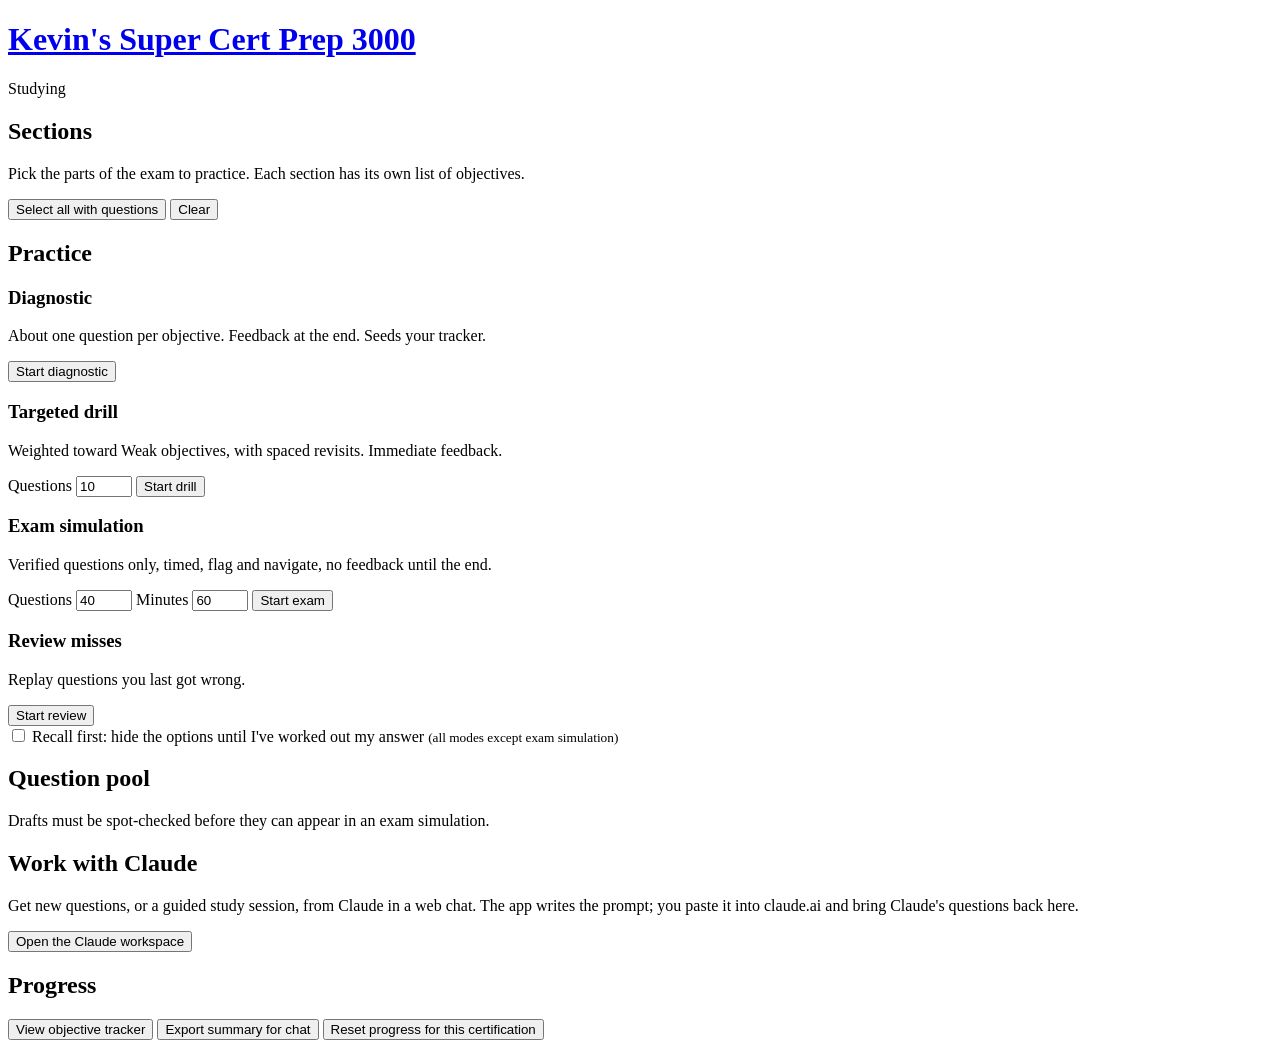
==== src/certprep/static/index.html @ 13b80c9e "v2 P4: prompt builder for Claude chat and in-app import - prompts.py: question-generation prompt (ro" ====
<!doctype html>
<html lang="en">
<head>
<meta charset="utf-8">
<meta name="viewport" content="width=device-width, initial-scale=1">
<meta name="csrf-token" content="__CSRF_TOKEN__">
<title>Kevin's Super Cert Prep 3000</title>
<link rel="stylesheet" href="/static/style.css">
</head>
<body>
<header>
  <h1><a href="#" id="home-link">Kevin's Super Cert Prep 3000</a></h1>
  <div class="cert-pick">
    <label for="cert-select" class="muted">Studying</label>
    <select id="cert-select" hidden></select>
    <span id="cert-name" class="badge"></span>
  </div>
</header>

<main>
  <!-- Home -->
  <section id="v-home" class="view" aria-labelledby="home-h">
    <h2 id="home-h">Sections</h2>
    <p class="muted">Pick the parts of the exam to practice. Each section has its own list of objectives.</p>
    <div id="section-list" class="section-list" role="group" aria-label="Sections"></div>
    <p id="section-empty" class="muted"></p>
    <div class="row">
      <button type="button" class="secondary small" id="sel-all">Select all with questions</button>
      <button type="button" class="secondary small" id="sel-none">Clear</button>
    </div>

    <h2>Practice</h2>
    <div class="modes">
      <div class="mode">
        <h3>Diagnostic</h3>
        <p class="muted">About one question per objective. Feedback at the end. Seeds your tracker.</p>
        <button type="button" data-mode="diagnostic">Start diagnostic</button>
      </div>
      <div class="mode">
        <h3>Targeted drill</h3>
        <p class="muted">Weighted toward Weak objectives, with spaced revisits. Immediate feedback.</p>
        <label>Questions <input id="drill-count" type="number" min="1" max="200" value="10"></label>
        <button type="button" data-mode="drill">Start drill</button>
      </div>
      <div class="mode">
        <h3>Exam simulation</h3>
        <p class="muted">Verified questions only, timed, flag and navigate, no feedback until the end.
          <span id="exam-note"></span></p>
        <label>Questions <input id="exam-count" type="number" min="1" max="200" value="40"></label>
        <label>Minutes <input id="exam-minutes" type="number" min="5" max="300" value="60"></label>
        <button type="button" data-mode="exam">Start exam</button>
      </div>
      <div class="mode">
        <h3>Review misses</h3>
        <p class="muted">Replay questions you last got wrong.</p>
        <button type="button" data-mode="review">Start review</button>
      </div>
    </div>
    <label class="recall-pref"><input type="checkbox" id="recall-first">
      <span>Recall first: hide the options until I've worked out my answer <small class="muted">(all modes except exam simulation)</small></span></label>
    <p id="home-msg" class="msg" aria-live="polite"></p>

    <h2>Question pool</h2>
    <p class="muted">Drafts must be spot-checked before they can appear in an exam simulation.</p>
    <div id="pool-actions" class="pool-actions"></div>

    <h2>Work with Claude</h2>
    <p class="muted">Get new questions, or a guided study session, from Claude in a web chat. The app writes the
      prompt; you paste it into claude.ai and bring Claude's questions back here.</p>
    <div class="row"><button type="button" id="claude-btn">Open the Claude workspace</button></div>

    <h2>Progress</h2>
    <div class="row">
      <button type="button" id="progress-btn">View objective tracker</button>
      <button type="button" id="export-btn" class="secondary">Export summary for chat</button>
      <button type="button" id="reset-btn" class="secondary danger">Reset progress for this certification</button>
    </div>
    <div id="export-box" hidden>
      <label for="export-text">Copy this into the chat:</label>
      <textarea id="export-text" rows="8" readonly></textarea>
      <button type="button" id="copy-btn" class="secondary small">Copy</button>
    </div>
  </section>

  <!-- Session -->
  <section id="v-session" class="view" hidden aria-labelledby="s-progress">
    <div class="session-head">
      <span id="s-mode" class="badge"></span>
      <span id="s-progress" class="muted"></span>
      <span id="s-timer" class="timer" aria-live="off"></span>
    </div>
    <nav id="s-nav" class="navigator" aria-label="Question navigator" hidden></nav>
    <p id="s-meta"></p>
    <p id="s-stem" class="stem"></p>
    <pre id="s-exhibit" class="exhibit" hidden></pre>
    <div id="s-recall" class="recall-box" hidden>
      <label for="s-recall-note">Your answer before seeing the options <small class="muted">(stays in this browser; never sent or saved)</small></label>
      <textarea id="s-recall-note" rows="2"></textarea>
      <div class="row">
        <button type="button" id="s-reveal">Show options</button>
        <span class="muted">Ctrl+Enter also shows them.</span>
      </div>
    </div>
    <p id="s-recall-shown" class="recall-note" hidden></p>
    <form id="s-form">
      <fieldset>
        <legend id="s-legend" class="sr-only">Options</legend>
        <div id="s-options"></div>
      </fieldset>
      <fieldset class="confidence">
        <legend>Confidence</legend>
        <label><input type="radio" name="conf" value="guess"> Guess</label>
        <label><input type="radio" name="conf" value="unsure" checked> Unsure</label>
        <label><input type="radio" name="conf" value="sure"> Sure</label>
      </fieldset>
      <div class="row">
        <button type="button" id="s-prev" class="secondary" hidden>Previous</button>
        <button type="submit" id="s-submit">Submit</button>
        <button type="button" id="s-next" hidden>Next</button>
        <label id="s-flag-wrap" hidden><input type="checkbox" id="s-flag"> Flag for review</label>
        <button type="button" id="s-finish" class="secondary">Finish</button>
      </div>
    </form>
    <div id="s-feedback" hidden aria-live="polite"></div>
  </section>

  <!-- Report -->
  <section id="v-report" class="view" hidden aria-labelledby="r-h">
    <h2 id="r-h">Results</h2>
    <p id="r-score" class="score"></p>
    <p id="r-note" class="muted"></p>
    <h3>By domain</h3>
    <table id="r-domains"></table>
    <h3>By objective</h3>
    <table id="r-objectives"></table>
    <h3>Questions</h3>
    <div id="r-items"></div>
    <button type="button" class="back-btn">Back to home</button>
  </section>

  <!-- Draft review queue -->
  <section id="v-queue" class="view" hidden aria-labelledby="q-h">
    <h2 id="q-h">Review drafts</h2>
    <p id="q-progress" class="muted"></p>
    <div id="q-card"></div>
    <button type="button" class="back-btn secondary">Back to home</button>
  </section>

  <!-- Work with Claude: prompts and imports -->
  <section id="v-claude" class="view" hidden aria-labelledby="c-h">
    <h2 id="c-h">Work with Claude</h2>
    <ol class="steps">
      <li>Choose the objectives you want questions on, or want to study.</li>
      <li>Build a prompt and copy it.</li>
      <li>Open a new chat at <strong>claude.ai</strong> and paste the prompt.</li>
      <li>For questions: copy Claude's whole reply (or download the file it gives you) and import it below.</li>
    </ol>

    <h3>1. Choose objectives</h3>
    <div class="row">
      <button type="button" class="secondary small" id="pick-gaps">Fewer than 2 questions (<span id="gap-count">0</span>)</button>
      <button type="button" class="secondary small" id="pick-weak">My weak objectives (<span id="weak-count">0</span>)</button>
      <button type="button" class="secondary small" id="pick-clear">Clear choices</button>
    </div>
    <div class="row">
      <label for="obj-section">Browse a section</label>
      <select id="obj-section"></select>
    </div>
    <div id="obj-list" class="obj-list" role="group" aria-label="Objectives"></div>
    <p id="obj-picked" class="muted" aria-live="polite"></p>

    <h3>2. Build a prompt</h3>
    <div class="row">
      <label for="per-objective">Questions per objective</label>
      <select id="per-objective"><option>1</option><option>2</option><option>3</option></select>
      <button type="button" id="build-questions">Build question prompt</button>
      <button type="button" id="build-study" class="secondary">Build study-session prompt</button>
    </div>
    <p id="claude-msg" class="msg" aria-live="polite"></p>
    <div id="prompt-box" hidden></div>

    <h3>3. Import Claude's questions</h3>
    <p class="muted">Paste Claude's whole reply, or choose the .json file it gave you. Questions that pass the
      checks are added as drafts; any others come back with the reasons and a prompt that asks Claude to fix them.</p>
    <label for="import-text" class="sr-only">Claude's reply</label>
    <textarea id="import-text" rows="8" placeholder="Paste Claude's reply here"></textarea>
    <div class="row">
      <label for="import-file" class="muted">or choose a file</label>
      <input type="file" id="import-file" accept=".json,.txt,application/json,text/plain">
      <button type="button" id="import-btn">Import</button>
    </div>
    <div id="import-result" aria-live="polite"></div>
    <button type="button" class="back-btn secondary">Back to home</button>
  </section>

  <!-- Tracker -->
  <section id="v-progress" class="view" hidden aria-labelledby="p-h">
    <h2 id="p-h">Objective tracker</h2>
    <p id="p-summary" class="muted"></p>
    <div class="table-wrap"><table id="p-table"></table></div>
    <h3>Possibly too easy</h3>
    <p class="muted">Questions you answered correctly and marked Sure in each of your last three sessions with them.
      Keep the ones that still make you think; retire the ones you can answer without engaging.</p>
    <div id="p-easy"></div>
    <button type="button" class="back-btn">Back to home</button>
  </section>
</main>

<script src="/static/app.js"></script>
</body>
</html>
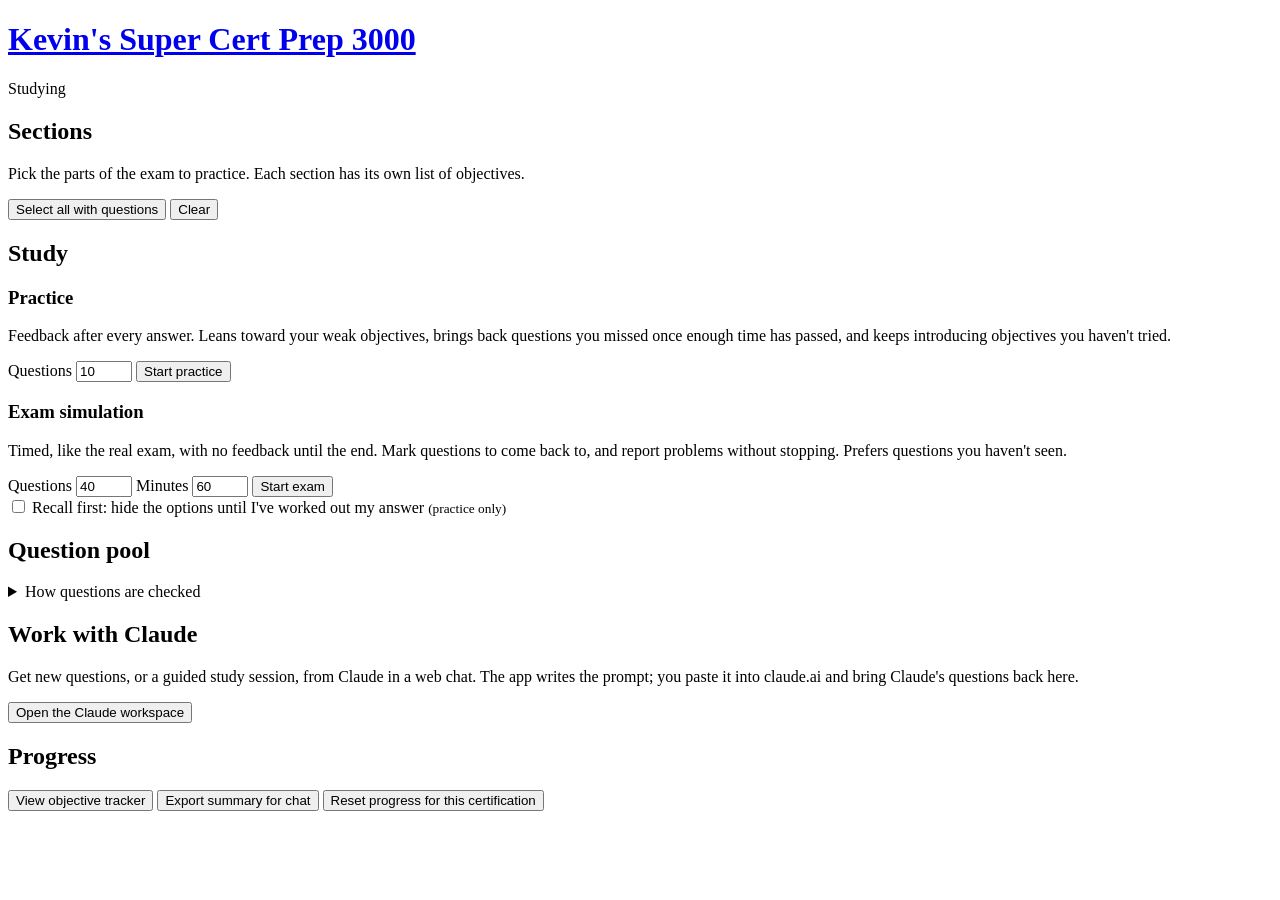
==== commit 9ea59c17: "v2 P5: question statuses, disputes, Practice/Exam modes, 1-5 confidence, scoring - Statuses unreview" ====
--- a/src/certprep/static/index.html
+++ b/src/certprep/static/index.html
@@ -29,40 +29,39 @@
       <button type="button" class="secondary small" id="sel-none">Clear</button>
     </div>
 
-    <h2>Practice</h2>
+    <h2>Study</h2>
     <div class="modes">
       <div class="mode">
-        <h3>Diagnostic</h3>
-        <p class="muted">About one question per objective. Feedback at the end. Seeds your tracker.</p>
-        <button type="button" data-mode="diagnostic">Start diagnostic</button>
-      </div>
-      <div class="mode">
-        <h3>Targeted drill</h3>
-        <p class="muted">Weighted toward Weak objectives, with spaced revisits. Immediate feedback.</p>
-        <label>Questions <input id="drill-count" type="number" min="1" max="200" value="10"></label>
-        <button type="button" data-mode="drill">Start drill</button>
+        <h3>Practice</h3>
+        <p class="muted">Feedback after every answer. Leans toward your weak objectives, brings back questions you
+          missed once enough time has passed, and keeps introducing objectives you haven't tried.</p>
+        <label>Questions <input id="practice-count" type="number" min="1" max="200" value="10"></label>
+        <button type="button" data-mode="practice">Start practice</button>
       </div>
       <div class="mode">
         <h3>Exam simulation</h3>
-        <p class="muted">Verified questions only, timed, flag and navigate, no feedback until the end.
-          <span id="exam-note"></span></p>
+        <p class="muted">Timed, like the real exam, with no feedback until the end. Mark questions to come back to,
+          and report problems without stopping. Prefers questions you haven't seen. <span id="exam-note"></span></p>
         <label>Questions <input id="exam-count" type="number" min="1" max="200" value="40"></label>
         <label>Minutes <input id="exam-minutes" type="number" min="5" max="300" value="60"></label>
         <button type="button" data-mode="exam">Start exam</button>
       </div>
-      <div class="mode">
-        <h3>Review misses</h3>
-        <p class="muted">Replay questions you last got wrong.</p>
-        <button type="button" data-mode="review">Start review</button>
-      </div>
     </div>
     <label class="recall-pref"><input type="checkbox" id="recall-first">
-      <span>Recall first: hide the options until I've worked out my answer <small class="muted">(all modes except exam simulation)</small></span></label>
+      <span>Recall first: hide the options until I've worked out my answer <small class="muted">(practice only)</small></span></label>
     <p id="home-msg" class="msg" aria-live="polite"></p>
 
     <h2>Question pool</h2>
-    <p class="muted">Drafts must be spot-checked before they can appear in an exam simulation.</p>
-    <div id="pool-actions" class="pool-actions"></div>
+    <details class="explain">
+      <summary>How questions are checked</summary>
+      <p class="muted">New questions are <strong>Unreviewed</strong>: they passed the app's quality checks. Once you answer
+        one without reporting it, it becomes <strong>Passively-Validated</strong>. Choose <strong>Looks right</strong>
+        after an answer to mark it <strong>Validated</strong>. <strong>Report a problem</strong> takes a question out of
+        play at once (<strong>Disputed</strong>); you then confirm the report, which retires it, or undo it.</p>
+    </details>
+    <div class="row" id="dispute-row" hidden>
+      <button type="button" class="secondary" id="disputes-btn">Disputed questions waiting for you (<span id="dispute-count">0</span>)</button>
+    </div>
 
     <h2>Work with Claude</h2>
     <p class="muted">Get new questions, or a guided study session, from Claude in a web chat. The app writes the
@@ -107,19 +106,26 @@
         <legend id="s-legend" class="sr-only">Options</legend>
         <div id="s-options"></div>
       </fieldset>
-      <fieldset class="confidence">
-        <legend>Confidence</legend>
-        <label><input type="radio" name="conf" value="guess"> Guess</label>
-        <label><input type="radio" name="conf" value="unsure" checked> Unsure</label>
-        <label><input type="radio" name="conf" value="sure"> Sure</label>
+      <fieldset class="confidence" id="s-conf">
+        <legend>How sure are you?</legend>
+        <div class="conf-scale">
+          <label><input type="radio" name="conf" value="1"><span><b>1</b> Guessing</span></label>
+          <label><input type="radio" name="conf" value="2"><span><b>2</b> Unsure</span></label>
+          <label><input type="radio" name="conf" value="3"><span><b>3</b> Leaning</span></label>
+          <label><input type="radio" name="conf" value="4"><span><b>4</b> Confident</span></label>
+          <label><input type="radio" name="conf" value="5"><span><b>5</b> Certain</span></label>
+        </div>
       </fieldset>
+      <p class="muted keys">Keys: letters choose options, 1-5 set how sure you are, Enter submits.</p>
       <div class="row">
         <button type="button" id="s-prev" class="secondary" hidden>Previous</button>
         <button type="submit" id="s-submit">Submit</button>
         <button type="button" id="s-next" hidden>Next</button>
-        <label id="s-flag-wrap" hidden><input type="checkbox" id="s-flag"> Flag for review</label>
+        <label id="s-flag-wrap" hidden><input type="checkbox" id="s-flag"> Mark for review</label>
+        <span id="s-exam-report" hidden></span>
         <button type="button" id="s-finish" class="secondary">Finish</button>
       </div>
+      <p id="s-msg" class="msg" aria-live="polite"></p>
     </form>
     <div id="s-feedback" hidden aria-live="polite"></div>
   </section>
@@ -128,7 +134,9 @@
   <section id="v-report" class="view" hidden aria-labelledby="r-h">
     <h2 id="r-h">Results</h2>
     <p id="r-score" class="score"></p>
+    <div id="r-scores"></div>
     <p id="r-note" class="muted"></p>
+    <div id="r-disputes"></div>
     <h3>By domain</h3>
     <table id="r-domains"></table>
     <h3>By objective</h3>
@@ -138,11 +146,12 @@
     <button type="button" class="back-btn">Back to home</button>
   </section>
 
-  <!-- Draft review queue -->
-  <section id="v-queue" class="view" hidden aria-labelledby="q-h">
-    <h2 id="q-h">Review drafts</h2>
-    <p id="q-progress" class="muted"></p>
-    <div id="q-card"></div>
+  <!-- Disputed questions -->
+  <section id="v-disputes" class="view" hidden aria-labelledby="d-h">
+    <h2 id="d-h">Disputed questions</h2>
+    <p class="muted">Questions you reported. They're out of play until you decide: <strong>Confirm</strong> retires the
+      question for good; <strong>Undo</strong> puts it back. Not sure? Use "Ask Claude about this" first.</p>
+    <div id="d-list"></div>
     <button type="button" class="back-btn secondary">Back to home</button>
   </section>
 
@@ -181,7 +190,7 @@
 
     <h3>3. Import Claude's questions</h3>
     <p class="muted">Paste Claude's whole reply, or choose the .json file it gave you. Questions that pass the
-      checks are added as drafts; any others come back with the reasons and a prompt that asks Claude to fix them.</p>
+      checks are added as Unreviewed; any others come back with the reasons and a prompt that asks Claude to fix them.</p>
     <label for="import-text" class="sr-only">Claude's reply</label>
     <textarea id="import-text" rows="8" placeholder="Paste Claude's reply here"></textarea>
     <div class="row">
@@ -199,8 +208,8 @@
     <p id="p-summary" class="muted"></p>
     <div class="table-wrap"><table id="p-table"></table></div>
     <h3>Possibly too easy</h3>
-    <p class="muted">Questions you answered correctly and marked Sure in each of your last three sessions with them.
-      Keep the ones that still make you think; retire the ones you can answer without engaging.</p>
+    <p class="muted">Questions you answered correctly at <strong>5 Certain</strong> in each of your last three sessions
+      with them. Keep the ones that still make you think; report the ones you can answer without engaging.</p>
     <div id="p-easy"></div>
     <button type="button" class="back-btn">Back to home</button>
   </section>
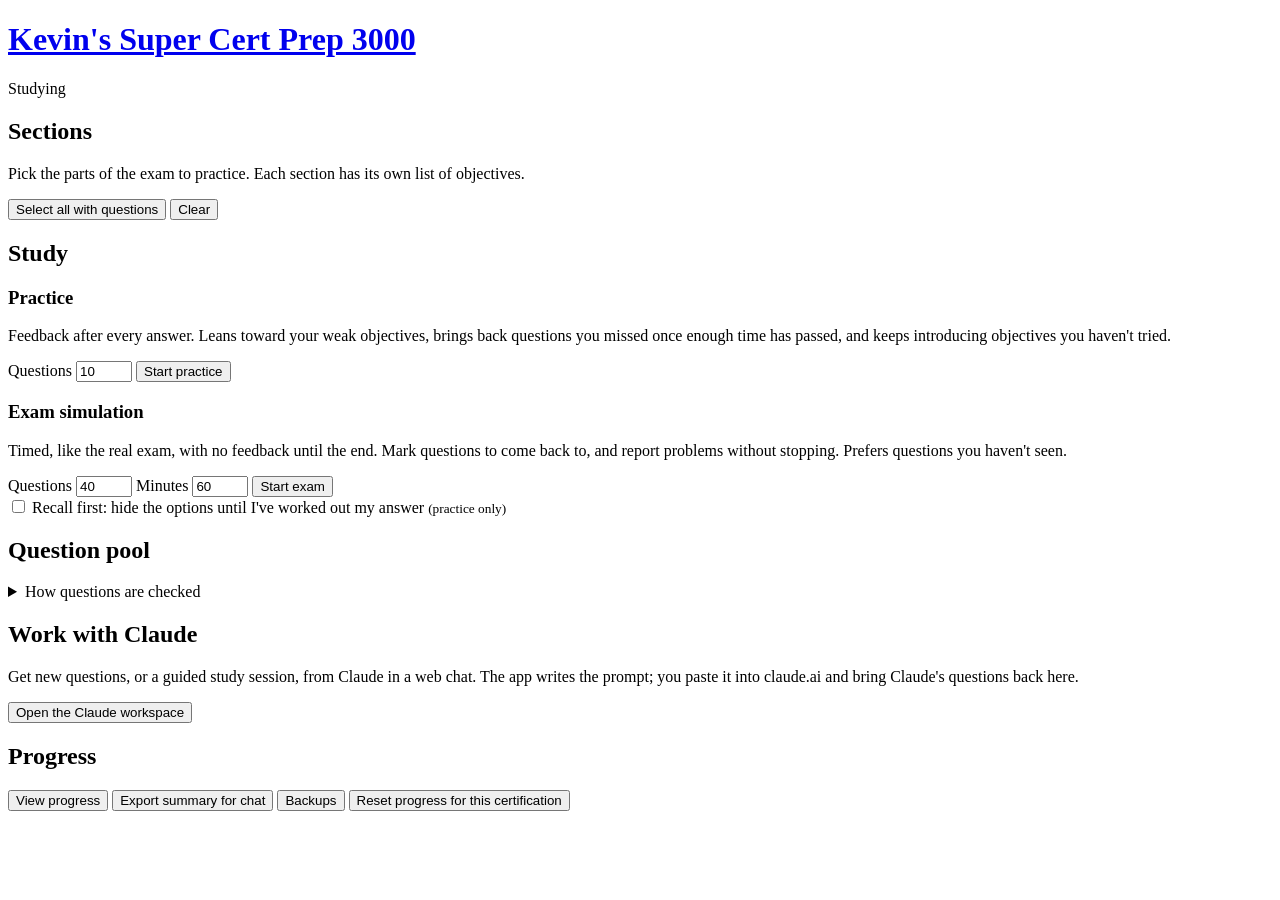
==== commit 01147bd1: "v2 P6: progress over time, charts, backup and restore, suggestions - Objective score 0-100: answers " ====
--- a/src/certprep/static/index.html
+++ b/src/certprep/static/index.html
@@ -69,9 +69,11 @@
     <div class="row"><button type="button" id="claude-btn">Open the Claude workspace</button></div>
 
     <h2>Progress</h2>
-    <div class="row">
-      <button type="button" id="progress-btn">View objective tracker</button>
+    <p id="suggest-note" hidden><button type="button" class="id-link" id="suggest-link"></button></p>
+    <div class="row">
+      <button type="button" id="progress-btn">View progress</button>
       <button type="button" id="export-btn" class="secondary">Export summary for chat</button>
+      <button type="button" id="backups-btn" class="secondary">Backups</button>
       <button type="button" id="reset-btn" class="secondary danger">Reset progress for this certification</button>
     </div>
     <div id="export-box" hidden>
@@ -202,9 +204,54 @@
     <button type="button" class="back-btn secondary">Back to home</button>
   </section>
 
-  <!-- Tracker -->
+  <!-- Progress -->
   <section id="v-progress" class="view" hidden aria-labelledby="p-h">
-    <h2 id="p-h">Objective tracker</h2>
+    <h2 id="p-h">Progress</h2>
+    <div id="p-tiles" class="tiles"></div>
+    <details class="explain">
+      <summary>How the objective score works</summary>
+      <p class="muted">Each answer scores 0 to 100 depending on whether it was right and how sure you were:</p>
+      <ul class="muted">
+        <li>Right: 50 at 1 Guessing, rising to 100 at 5 Certain.</li>
+        <li>Wrong: 25 at 1 Guessing, falling to 0 at 5 Certain. Being sure and wrong costs the most.</li>
+      </ul>
+      <p class="muted">An objective's score is the average of its answers, weighted toward recent ones: each older
+        answer counts three quarters as much as the one after it. Status (Weak, Improving, Solid) is decided separately,
+        by the rules in the tracker below.</p>
+    </details>
+
+    <h3 id="p-suggest-h">Suggested: generate more questions</h3>
+    <p class="muted">Objectives where new questions would help most. A button opens the Claude workspace with the prompt
+      already built, including the wrong options you tend to pick, so the new questions target those mix-ups.</p>
+    <div id="p-suggest"></div>
+
+    <h3>Average objective score after each session</h3>
+    <p class="muted">The average score of the objectives you'd practised by then.</p>
+    <div id="p-score-chart"></div>
+
+    <h3>Objectives by status after each session</h3>
+    <p class="muted">How many objectives were in each status after each session. Each chart has its own scale.</p>
+    <div id="p-status-charts" class="multiples"></div>
+
+    <h3>Score by section</h3>
+    <div id="p-sections"></div>
+    <h3>Score by domain</h3>
+    <div id="p-domains"></div>
+
+    <h3>How sure you were, and how often you were right</h3>
+    <p class="muted">If your confidence is well judged, the columns rise from left to right: Certain answers should be
+      right almost every time.</p>
+    <div id="p-calibration"></div>
+
+    <h3 id="p-obj-h">One objective over time</h3>
+    <div class="row">
+      <label for="p-obj">Objective</label>
+      <select id="p-obj"></select>
+    </div>
+    <p class="muted">Its score after each answer. A filled dot is a right answer; an open dot is a wrong one.</p>
+    <div id="p-obj-chart"></div>
+
+    <h3>Objective tracker</h3>
     <p id="p-summary" class="muted"></p>
     <div class="table-wrap"><table id="p-table"></table></div>
     <h3>Possibly too easy</h3>
@@ -213,8 +260,26 @@
     <div id="p-easy"></div>
     <button type="button" class="back-btn">Back to home</button>
   </section>
+
+  <!-- Backups -->
+  <section id="v-backups" class="view" hidden aria-labelledby="b-h">
+    <h2 id="b-h">Progress backups</h2>
+    <p class="muted">Backups hold your sessions and answers for every certification. The app makes one before every
+      upgrade, reset and restore, and keeps the newest 10 of each kind in the <strong>data\backups</strong> folder.</p>
+    <div class="row">
+      <button type="button" id="backup-now">Back up now</button>
+      <span id="b-msg" class="muted" aria-live="polite"></span>
+    </div>
+    <div class="table-wrap"><table id="b-table"></table></div>
+    <p class="muted"><strong>Restore</strong> replaces all progress with the backup's. Your current progress is backed up
+      first, so you can undo a restore by restoring that copy. Question statuses (validated, reported, retired) stay as
+      they are now. <strong>Download</strong> saves a copy elsewhere; to restore it later, put it back in data\backups
+      under the same name.</p>
+    <button type="button" class="back-btn">Back to home</button>
+  </section>
 </main>
 
+<script src="/static/charts.js"></script>
 <script src="/static/app.js"></script>
 </body>
 </html>
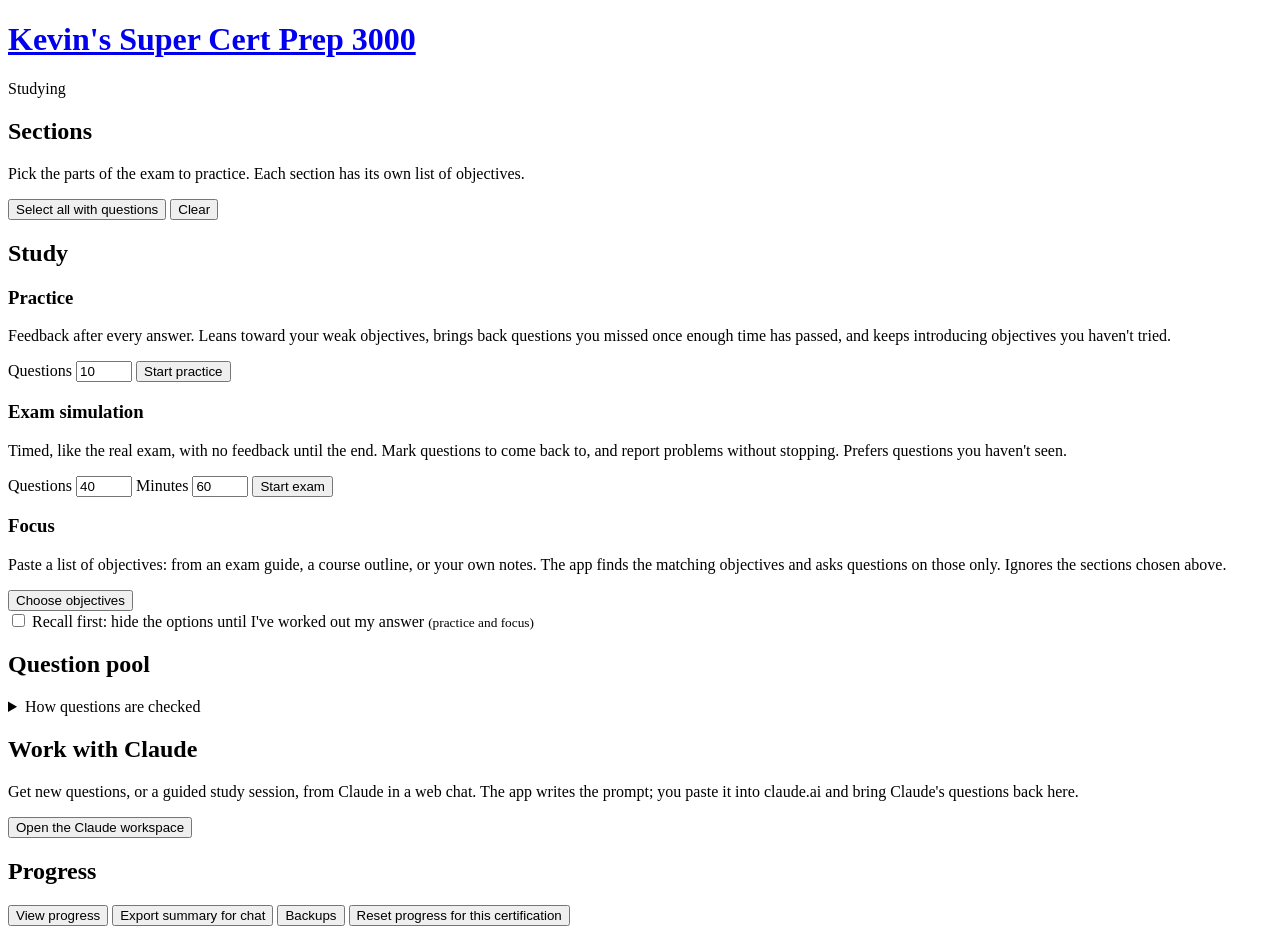
==== commit 1e7ffa20: "v2 P7: Focus mode with match preview - focus.py: pasted lists are cleaned (NFKC, no control or invis" ====
--- a/src/certprep/static/index.html
+++ b/src/certprep/static/index.html
@@ -46,9 +46,15 @@
         <label>Minutes <input id="exam-minutes" type="number" min="5" max="300" value="60"></label>
         <button type="button" data-mode="exam">Start exam</button>
       </div>
+      <div class="mode">
+        <h3>Focus</h3>
+        <p class="muted">Paste a list of objectives: from an exam guide, a course outline, or your own notes. The app
+          finds the matching objectives and asks questions on those only. Ignores the sections chosen above.</p>
+        <button type="button" id="focus-btn">Choose objectives</button>
+      </div>
     </div>
     <label class="recall-pref"><input type="checkbox" id="recall-first">
-      <span>Recall first: hide the options until I've worked out my answer <small class="muted">(practice only)</small></span></label>
+      <span>Recall first: hide the options until I've worked out my answer <small class="muted">(practice and focus)</small></span></label>
     <p id="home-msg" class="msg" aria-live="polite"></p>
 
     <h2>Question pool</h2>
@@ -148,6 +154,34 @@
     <button type="button" class="back-btn">Back to home</button>
   </section>
 
+  <!-- Focus: pasted objective list -->
+  <section id="v-focus" class="view" hidden aria-labelledby="f-h">
+    <h2 id="f-h">Focus on chosen objectives</h2>
+    <ol class="steps">
+      <li>Paste your list, one objective per line (up to 60 lines). Numbers, bullets and objective IDs are fine.</li>
+      <li>Check the matches. Untick any that are wrong, or add a better one.</li>
+      <li>Start the session. Questions come only from the objectives you kept.</li>
+    </ol>
+    <label for="f-text">Your objective list</label>
+    <textarea id="f-text" rows="8" maxlength="8000" spellcheck="false"></textarea>
+    <div class="row">
+      <button type="button" id="f-match">Find matching objectives</button>
+      <span id="f-count" class="muted" aria-live="polite"></span>
+    </div>
+    <p id="f-msg" class="msg" aria-live="polite"></p>
+    <div id="f-results"></div>
+    <datalist id="f-all"></datalist>
+    <div id="f-start-box" class="start-box" hidden>
+      <p id="f-summary"></p>
+      <div class="row">
+        <label for="f-qcount">Questions</label>
+        <input id="f-qcount" type="number" min="1" max="200" value="10">
+        <button type="button" id="f-start">Start focus session</button>
+      </div>
+    </div>
+    <button type="button" class="back-btn secondary">Back to home</button>
+  </section>
+
   <!-- Disputed questions -->
   <section id="v-disputes" class="view" hidden aria-labelledby="d-h">
     <h2 id="d-h">Disputed questions</h2>
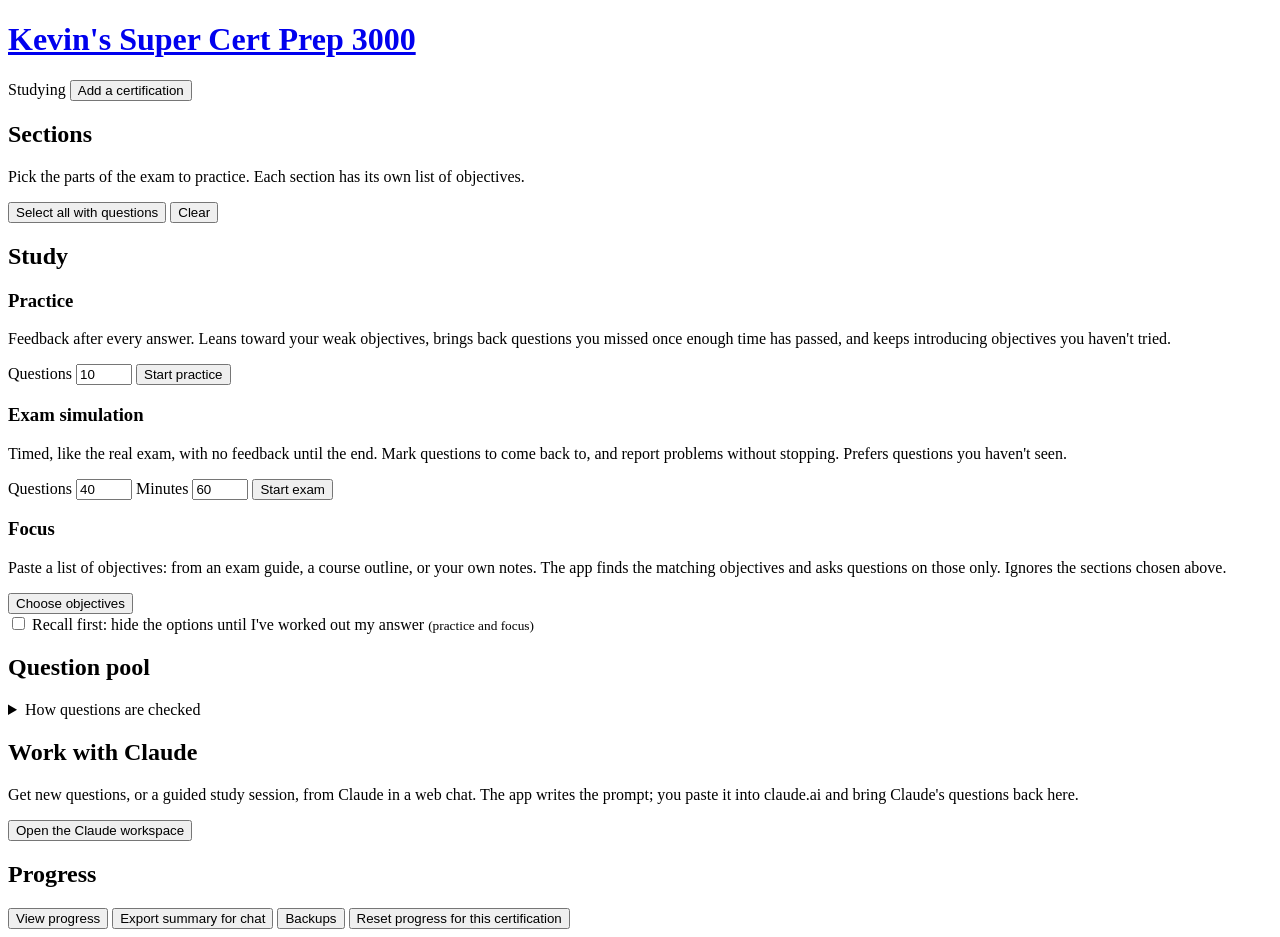
==== commit 92e9bdbc: "v2 P8: certification wizard, builder prompts, first-start dialog - wizard.py: resumable drafts (data" ====
--- a/src/certprep/static/index.html
+++ b/src/certprep/static/index.html
@@ -14,12 +14,21 @@
     <label for="cert-select" class="muted">Studying</label>
     <select id="cert-select" hidden></select>
     <span id="cert-name" class="badge"></span>
+    <button type="button" id="add-cert" class="secondary small">Add a certification</button>
   </div>
 </header>
+
+<dialog id="welcome" aria-labelledby="welcome-h">
+  <h2 id="welcome-h">Which certification are you studying?</h2>
+  <p class="muted">Pick one to start. You can add others later with "Add a certification" at the top of the page.</p>
+  <div id="welcome-choices" class="welcome-choices"></div>
+  <button type="button" id="welcome-other" class="secondary">Something else: set it up step by step</button>
+</dialog>
 
 <main>
   <!-- Home -->
   <section id="v-home" class="view" aria-labelledby="home-h">
+    <div id="draft-note" class="draft-note" hidden></div>
     <h2 id="home-h">Sections</h2>
     <p class="muted">Pick the parts of the exam to practice. Each section has its own list of objectives.</p>
     <div id="section-list" class="section-list" role="group" aria-label="Sections"></div>
@@ -295,6 +304,21 @@
     <button type="button" class="back-btn">Back to home</button>
   </section>
 
+  <!-- Certification wizard -->
+  <section id="v-wizard" class="view" hidden aria-labelledby="w-h">
+    <h2 id="w-h">Set up a certification</h2>
+    <ol id="w-steps" class="stepper" aria-label="Steps"></ol>
+    <p class="muted">Claude does the heavy lifting: the app writes each prompt, you paste it into a chat at
+      claude.ai, then paste Claude's reply back here. You can leave at any step; "Continue setting up" on the home
+      page brings you back.</p>
+    <div id="w-body"></div>
+    <p id="w-msg" class="msg" aria-live="polite"></p>
+    <div class="row">
+      <button type="button" class="back-btn secondary">Back to home</button>
+      <button type="button" id="w-discard" class="secondary danger small" hidden>Discard this set-up</button>
+    </div>
+  </section>
+
   <!-- Backups -->
   <section id="v-backups" class="view" hidden aria-labelledby="b-h">
     <h2 id="b-h">Progress backups</h2>
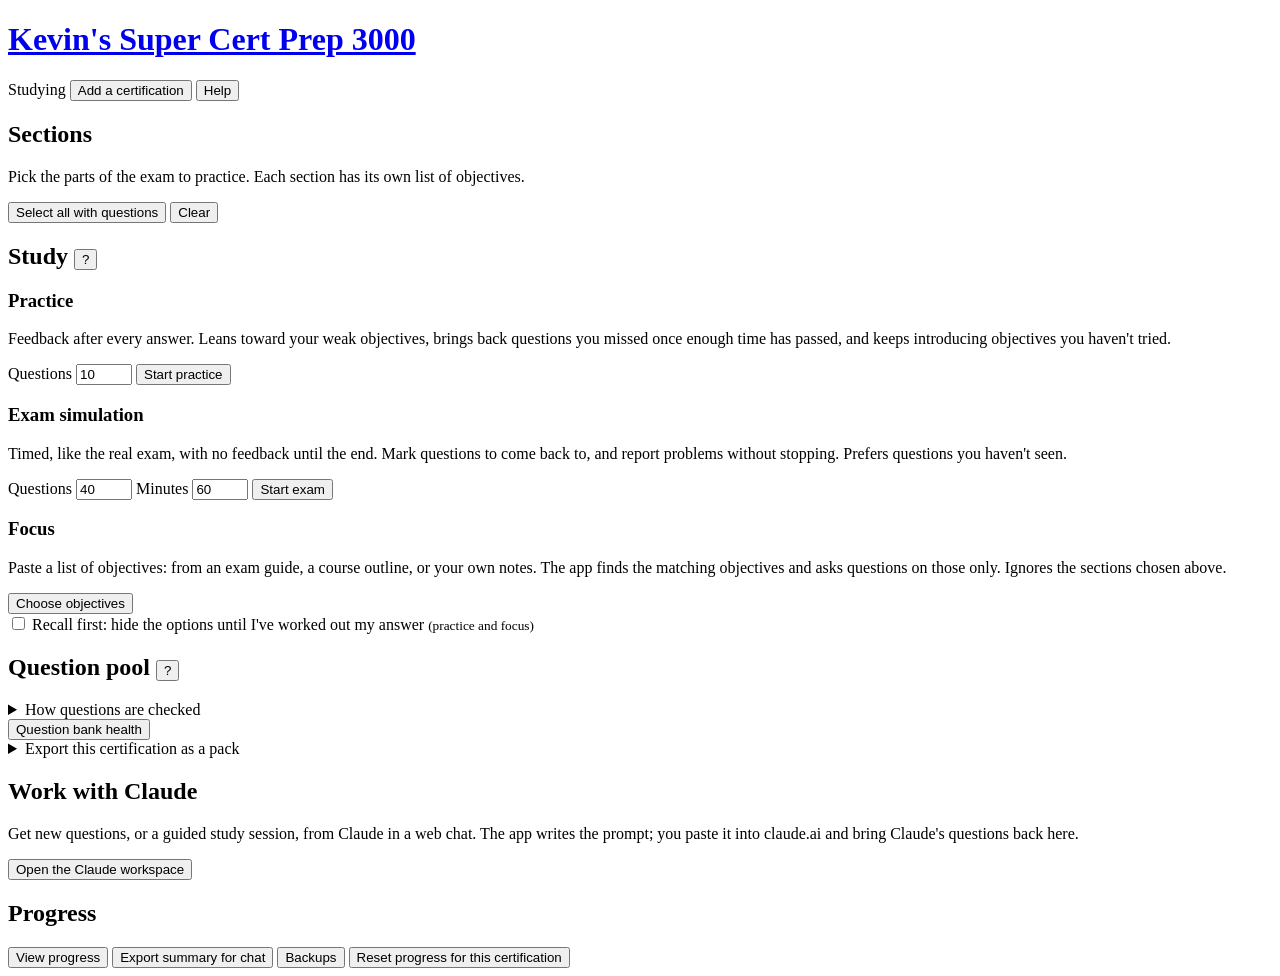
==== commit a4a2ce56: "v2 P9: certification packs, help page, question-bank health - packs.py:   - Export: a zip with manif" ====
--- a/src/certprep/static/index.html
+++ b/src/certprep/static/index.html
@@ -15,6 +15,7 @@
     <select id="cert-select" hidden></select>
     <span id="cert-name" class="badge"></span>
     <button type="button" id="add-cert" class="secondary small">Add a certification</button>
+    <button type="button" id="help-btn" class="secondary small">Help</button>
   </div>
 </header>
 
@@ -22,7 +23,10 @@
   <h2 id="welcome-h">Which certification are you studying?</h2>
   <p class="muted">Pick one to start. You can add others later with "Add a certification" at the top of the page.</p>
   <div id="welcome-choices" class="welcome-choices"></div>
-  <button type="button" id="welcome-other" class="secondary">Something else: set it up step by step</button>
+  <div class="row">
+    <button type="button" id="welcome-other" class="secondary">Something else: set it up step by step</button>
+    <button type="button" id="welcome-pack" class="secondary">Import a certification pack</button>
+  </div>
 </dialog>
 
 <main>
@@ -38,7 +42,7 @@
       <button type="button" class="secondary small" id="sel-none">Clear</button>
     </div>
 
-    <h2>Study</h2>
+    <h2>Study <button type="button" class="help-link" data-help="modes" aria-label="Help: study modes">?</button></h2>
     <div class="modes">
       <div class="mode">
         <h3>Practice</h3>
@@ -66,7 +70,7 @@
       <span>Recall first: hide the options until I've worked out my answer <small class="muted">(practice and focus)</small></span></label>
     <p id="home-msg" class="msg" aria-live="polite"></p>
 
-    <h2>Question pool</h2>
+    <h2>Question pool <button type="button" class="help-link" data-help="statuses" aria-label="Help: question statuses">?</button></h2>
     <details class="explain">
       <summary>How questions are checked</summary>
       <p class="muted">New questions are <strong>Unreviewed</strong>: they passed the app's quality checks. Once you answer
@@ -77,6 +81,17 @@
     <div class="row" id="dispute-row" hidden>
       <button type="button" class="secondary" id="disputes-btn">Disputed questions waiting for you (<span id="dispute-count">0</span>)</button>
     </div>
+    <div class="row">
+      <button type="button" class="secondary" id="health-btn">Question bank health</button>
+    </div>
+    <details class="explain">
+      <summary>Export this certification as a pack</summary>
+      <p class="muted">A pack is a .zip holding the certification's exam facts, objectives and questions: a copy for
+        safekeeping or for another computer. Your progress isn't included. Packs built from a copyrighted study
+        guide's content (the CCST objectives are) are for your own use: don't share them publicly.</p>
+      <label class="recall-pref"><input type="checkbox" id="pack-retired"> <span>Include retired questions</span></label>
+      <div class="row"><a id="pack-link" class="button-link" href="#" download>Download the pack</a></div>
+    </details>
 
     <h2>Work with Claude</h2>
     <p class="muted">Get new questions, or a guided study session, from Claude in a web chat. The app writes the
@@ -124,7 +139,7 @@
         <div id="s-options"></div>
       </fieldset>
       <fieldset class="confidence" id="s-conf">
-        <legend>How sure are you?</legend>
+        <legend>How sure are you? <button type="button" class="help-link" data-help="answering" aria-label="Help: answering and confidence">?</button></legend>
         <div class="conf-scale">
           <label><input type="radio" name="conf" value="1"><span><b>1</b> Guessing</span></label>
           <label><input type="radio" name="conf" value="2"><span><b>2</b> Unsure</span></label>
@@ -165,7 +180,7 @@
 
   <!-- Focus: pasted objective list -->
   <section id="v-focus" class="view" hidden aria-labelledby="f-h">
-    <h2 id="f-h">Focus on chosen objectives</h2>
+    <h2 id="f-h">Focus on chosen objectives <button type="button" class="help-link" data-help="focus" aria-label="Help: Focus">?</button></h2>
     <ol class="steps">
       <li>Paste your list, one objective per line (up to 60 lines). Numbers, bullets and objective IDs are fine.</li>
       <li>Check the matches. Untick any that are wrong, or add a better one.</li>
@@ -202,7 +217,7 @@
 
   <!-- Work with Claude: prompts and imports -->
   <section id="v-claude" class="view" hidden aria-labelledby="c-h">
-    <h2 id="c-h">Work with Claude</h2>
+    <h2 id="c-h">Work with Claude <button type="button" class="help-link" data-help="claude" aria-label="Help: working with Claude">?</button></h2>
     <ol class="steps">
       <li>Choose the objectives you want questions on, or want to study.</li>
       <li>Build a prompt and copy it.</li>
@@ -249,7 +264,7 @@
 
   <!-- Progress -->
   <section id="v-progress" class="view" hidden aria-labelledby="p-h">
-    <h2 id="p-h">Progress</h2>
+    <h2 id="p-h">Progress <button type="button" class="help-link" data-help="scores" aria-label="Help: scores and levels">?</button></h2>
     <div id="p-tiles" class="tiles"></div>
     <details class="explain">
       <summary>How the objective score works</summary>
@@ -319,9 +334,170 @@
     </div>
   </section>
 
+  <!-- Question-bank health -->
+  <section id="v-health" class="view" hidden aria-labelledby="h-h">
+    <h2 id="h-h">Question bank health <button type="button" class="help-link" data-help="health" aria-label="Help: question bank health">?</button></h2>
+    <p class="muted">Two checks on the questions you study from. <strong>Coverage:</strong> every objective should have
+      at least two questions, approaching it from two different angles. <strong>Answer patterns:</strong> across the
+      pool, the right answer shouldn't give itself away (by being the longest option, say), or you'd learn the habit
+      instead of the material.</p>
+    <h3>Coverage</h3>
+    <p id="h-summary"></p>
+    <div class="table-wrap"><table id="h-sections"></table></div>
+    <div id="h-gaps"></div>
+    <h3>Answer patterns</h3>
+    <p class="muted">Measured on the active questions. Each share should sit inside its range.</p>
+    <div class="table-wrap"><table id="h-bands"></table></div>
+    <p id="h-mix" class="muted"></p>
+    <button type="button" class="back-btn">Back to home</button>
+  </section>
+
+  <!-- Import a certification pack -->
+  <section id="v-pack" class="view" hidden aria-labelledby="pk-h">
+    <h2 id="pk-h">Import a certification pack</h2>
+    <p class="muted">A pack is a .zip exported from this app (on this computer or another): a certification's exam facts,
+      objectives and questions, without anyone's progress. It's checked completely before anything is saved. Only import
+      packs from people you trust: their objective text ends up in the prompts you give Claude.</p>
+    <div class="row">
+      <label for="pk-file">Pack file</label>
+      <input type="file" id="pk-file" accept=".zip,application/zip">
+    </div>
+    <p id="pk-msg" class="msg" aria-live="polite"></p>
+    <div id="pk-result" hidden>
+      <div class="table-wrap"><table id="pk-table"></table></div>
+      <div class="form-grid">
+        <label for="pk-id">Folder name (id)</label>
+        <input type="text" id="pk-id" maxlength="32" spellcheck="false">
+        <label for="pk-short">Short name</label>
+        <input type="text" id="pk-short" maxlength="60">
+      </div>
+      <p class="muted">The pack becomes a new certification; nothing you already have is changed or overwritten.</p>
+      <div class="row"><button type="button" id="pk-import">Import this certification</button></div>
+    </div>
+    <button type="button" class="back-btn secondary">Back to home</button>
+  </section>
+
+  <!-- Help -->
+  <section id="v-help" class="view help" hidden aria-labelledby="help-h">
+    <h2 id="help-h">Help</h2>
+    <nav class="help-toc" aria-label="Help topics">
+      <a href="#help-start">Getting started</a> · <a href="#help-modes">Study modes</a> · <a href="#help-answering">Answering</a> ·
+      <a href="#help-statuses">Question statuses</a> · <a href="#help-levels">Objective levels</a> · <a href="#help-scores">Scores</a> ·
+      <a href="#help-claude">Working with Claude</a> · <a href="#help-focus">Focus</a> · <a href="#help-certs">Certifications</a> ·
+      <a href="#help-health">Question bank health</a> · <a href="#help-backups">Progress and backups</a> · <a href="#help-privacy">Privacy</a>
+    </nav>
+
+    <h3 id="help-start">Getting started</h3>
+    <ol>
+      <li>Pick the certification you're studying (top of the page). CCST Cybersecurity comes ready to use; set up others
+        with <strong>Add a certification</strong>.</li>
+      <li>Tick the sections to study, then start <strong>Practice</strong>. Answer, rate how sure you were, and read the
+        feedback.</li>
+      <li>Come back regularly. Practice brings back what you missed, and <strong>View progress</strong> shows how each
+        objective is going and suggests where new questions would help.</li>
+    </ol>
+
+    <h3 id="help-modes">Study modes</h3>
+    <dl>
+      <dt>Practice</dt><dd>Feedback after every answer. Leans toward your weak objectives, brings back questions you
+        missed (after 1, 3, then 7 days), and keeps introducing objectives you haven't tried.</dd>
+      <dt>Focus</dt><dd>Paste a list of objectives; the app matches it to the certification's objectives and asks
+        questions on those only. See <a href="#help-focus">Focus</a>.</dd>
+      <dt>Exam simulation</dt><dd>Timed, sized and weighted like the real exam (from the certification's exam facts),
+        with no feedback until the end. Prefers questions you haven't seen. Mark questions to come back to; reports are
+        held until the results page.</dd>
+    </dl>
+
+    <h3 id="help-answering">Answering</h3>
+    <p>After choosing, rate <strong>how sure you are</strong>: 1 Guessing, 2 Unsure, 3 Leaning, 4 Confident, 5 Certain.
+      There's no default, because honest ratings are what make progress tracking work: a right answer at 1 counts as a
+      lucky guess, and a wrong answer at 4 or 5 keeps the objective Weak.</p>
+    <p><strong>Keyboard:</strong> letters A to F choose options, 1 to 5 set how sure you are, Enter submits or moves on.
+      <strong>Recall first</strong> (home page) hides the options until you've worked out an answer, which makes you
+      retrieve the idea rather than recognise it.</p>
+    <p>After an answer: <strong>Looks right</strong> marks the question Validated; <strong>Report a problem</strong> (or
+      <strong>Disagree with this answer?</strong> after a miss) takes it out of play; <strong>Ask Claude about this</strong>
+      builds a prompt that explains it.</p>
+
+    <h3 id="help-statuses">Question statuses</h3>
+    <dl>
+      <dt>Unreviewed</dt><dd>Passed the app's import checks; nobody has answered it yet.</dd>
+      <dt>Passively-Validated</dt><dd>You've answered it and didn't report a problem.</dd>
+      <dt>Validated</dt><dd>You marked it <strong>Looks right</strong>.</dd>
+      <dt>Disputed</dt><dd>You reported it. It's out of play until you confirm the report (it's retired) or undo it, on the
+        results page or under <strong>Disputed questions</strong> on home.</dd>
+      <dt>Retired</dt><dd>Taken out for good: a confirmed report, or replaced by a better question. Answers to reported
+        questions stop counting toward your progress; answers to replaced ones still count.</dd>
+    </dl>
+
+    <h3 id="help-levels">Objective levels</h3>
+    <dl>
+      <dt>New</dt><dd>Not practised yet.</dd>
+      <dt>Weak</dt><dd>Fewer than 60% of the last five answers right, or a recent wrong answer while Confident or Certain.</dd>
+      <dt>Improving</dt><dd>Getting there, but not yet Solid.</dd>
+      <dt>Solid</dt><dd>At least three right answers (not guesses) across two or more sessions and two or more angles, with
+        the last five at 80% or better. Solid objectives come back for a check after 3, 7, then 14 days.</dd>
+    </dl>
+
+    <h3 id="help-scores">Scores</h3>
+    <p><strong>Session scores.</strong> Results show your score on all questions, on validated questions only (questions
+      you'd answered or marked Looks right before the session), and on questions new to you versus repeats. Reported
+      questions are left out. In an exam, unanswered questions count as wrong. Pass or fail is shown only when the
+      certification publishes its passing score as a percentage.</p>
+    <p><strong>Objective score (0 to 100).</strong> Each answer scores by whether it was right and how sure you were: right
+      is 50 at Guessing rising to 100 at Certain; wrong is 25 at Guessing falling to 0 at Certain. An objective's score
+      averages its answers, with each older answer counting three quarters as much as the next, so recent answers matter
+      most.</p>
+
+    <h3 id="help-claude">Working with Claude</h3>
+    <p>The app runs no AI itself. Instead it writes prompts for you to paste into a chat at claude.ai, and imports what
+      Claude sends back. Prompts carry the objectives, the rules the import enforces, and (when it helps) the wrong options
+      you tend to pick, so new questions target your actual mix-ups.</p>
+    <ul>
+      <li><strong>Question prompt:</strong> choose objectives in the Claude workspace (or use a suggestion on the Progress
+        page), build the prompt, paste it into Claude, then paste Claude's reply under Import.</li>
+      <li><strong>Repair prompt:</strong> if some questions fail the checks, the app lists why and gives a prompt asking
+        Claude to fix just those.</li>
+      <li><strong>Study-session prompt:</strong> a tutoring conversation on the objectives you choose, using your progress.</li>
+      <li><strong>Ask Claude about this:</strong> an explanation of one question, including your answer.</li>
+    </ul>
+
+    <h3 id="help-focus">Focus</h3>
+    <p>Paste up to 60 lines: objective names, topics, IDs such as C01-09, or lines copied from an official exam guide
+      ("1.2 Explain common threats: malware, ransomware, DoS"). Each line is matched to the certification's objectives;
+      topic lists are matched topic by topic. The preview shows every match with how sure the match is. Weak matches start
+      unticked, and you can add any objective by searching. Lines that match nothing are reported as not in the
+      objective list; objectives with no questions offer a prompt to write some.</p>
+
+    <h3 id="help-certs">Certifications</h3>
+    <p><strong>Add a certification</strong> walks you through four steps: name it; ask Claude for the official exam facts
+      (time, number of questions, passing score, domains and weights, each marked official, estimate or unknown);
+      paste the vendor's objective list so Claude turns it into objectives; then build the first questions in batches. You
+      can stop at any step and continue later from home.</p>
+    <p><strong>Packs</strong> move a certification between computers or keep a copy: export one from the home page
+      (Question pool), import one with <strong>Add a certification</strong>. A pack never includes progress, and importing
+      never overwrites anything.</p>
+
+    <h3 id="help-health">Question bank health</h3>
+    <p>Shows whether every objective has at least two questions from two angles, and whether the right answers give
+      themselves away across the pool (for example by usually being the longest option). Gaps come with a button that
+      builds the prompt to fill them.</p>
+
+    <h3 id="help-backups">Progress and backups</h3>
+    <p>Your sessions and answers are saved on this computer and survive restarts and updates. The app backs them up
+      before every upgrade, reset and restore; <strong>Backups</strong> on home lets you make one yourself, restore one, or
+      download a copy.</p>
+
+    <h3 id="help-privacy">Privacy</h3>
+    <p>Everything stays on this computer. The app makes no network connections, holds no passwords or API keys, and only
+      answers requests from this computer. Prompts go to Claude only when you copy and paste them yourself.</p>
+
+    <button type="button" id="help-back" class="secondary">Back</button>
+  </section>
+
   <!-- Backups -->
   <section id="v-backups" class="view" hidden aria-labelledby="b-h">
-    <h2 id="b-h">Progress backups</h2>
+    <h2 id="b-h">Progress backups <button type="button" class="help-link" data-help="backups" aria-label="Help: progress and backups">?</button></h2>
     <p class="muted">Backups hold your sessions and answers for every certification. The app makes one before every
       upgrade, reset and restore, and keeps the newest 10 of each kind in the <strong>data\backups</strong> folder.</p>
     <div class="row">
